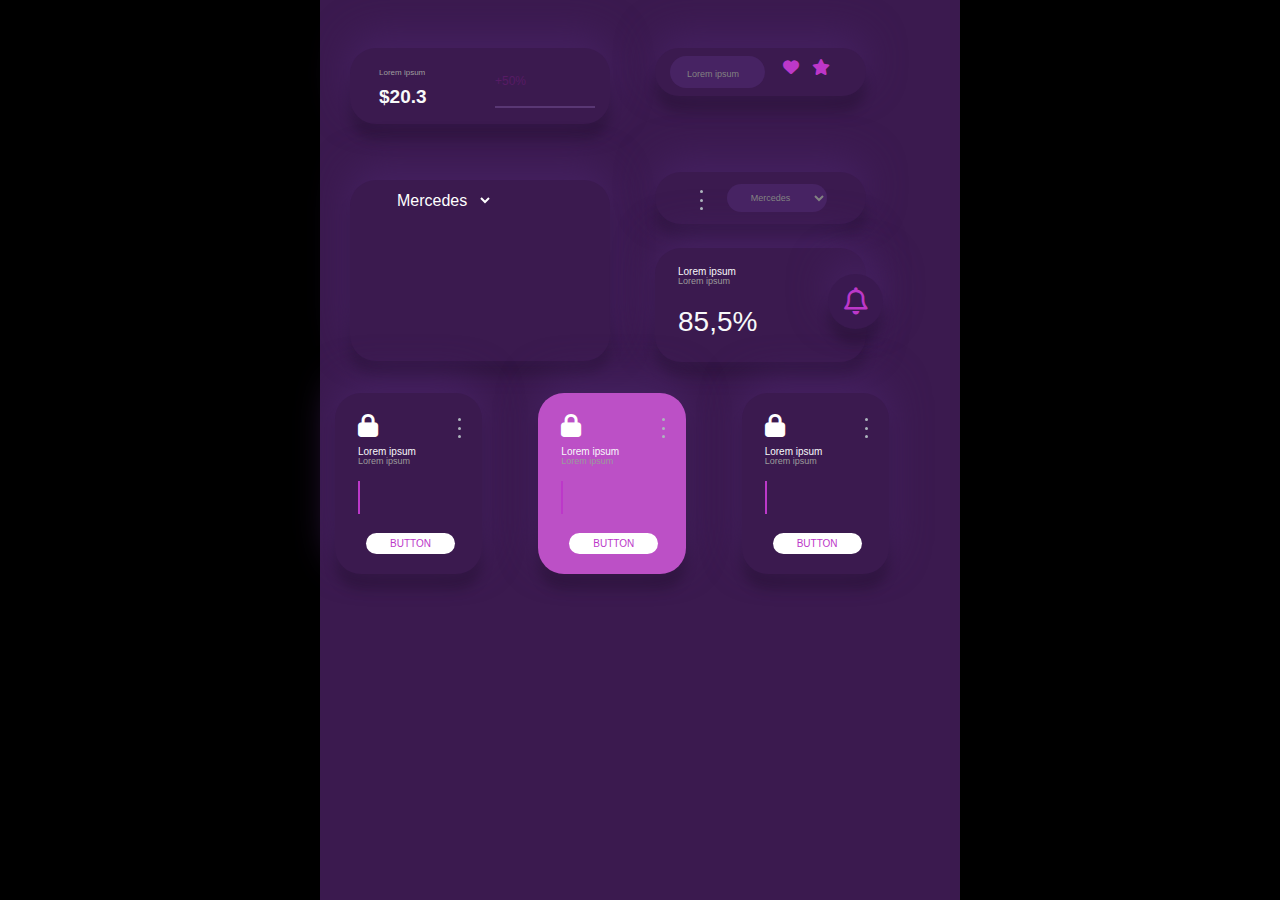
==== element-collection/index.html @ ca5ad82d "html" ====
<!DOCTYPE html>
<html lang="en">

<head>
    <meta charset="UTF-8">
    <meta name="viewport" content="width=device-width, initial-scale=1.0">
    <title>Element Collection</title>
    <link href="style.css" rel="stylesheet">
    <link rel="stylesheet" href="https://stackpath.bootstrapcdn.com/bootstrap/4.5.2/css/bootstrap.min.css">
    <link href="https://cdnjs.cloudflare.com/ajax/libs/font-awesome/6.0.0/css/all.min.css" rel="stylesheet">

    <script src="https://stackpath.bootstrapcdn.com/bootstrap/4.5.2/js/bootstrap.min.js"></script>
</head>

<body class="element_collection_body">
    <div class="container" id="element_collection">
        <div class="row">
            <div class="col-md-6">
                <div class="container">
                    <div class="row amount_growth mt-5 pb-2">

                        <div class="col-md-6 me-0 pe-0">
                            <p class="mb-1 amount_growth_heading">Lorem ipsum</p>
                            <span class="text-light amount"><b class="">$20.3</b></span>
                        </div>
                        <div class="col-md-6">
                            <div class="mt-4">
                                <p class="fs-6 mb-1" style="color: #571B65;font-size: 12px;">+50%</p>
                                <div class="progress_bar mb-2">
                                    <p class="progress_with_color"></p>
                                </div>
                            </div>
                        </div>
                    </div>
                </div>

            </div>
            <div class="col-md-6">
                <div class="container">
                    <div class="row heart_star_section mt-5 py-2">

                        <div class="col-md-6">
                            <div class="right_from_heart_button p-1 text-light">
                                <span class="btn_placeholder">Lorem ipsum</span>
                            </div>
                        </div>
                        <div class="col-md-6">
                            <i class="fas fa-heart mx-2"></i>
                            <i class="fas fa-star"></i>

                        </div>
                    </div>
                </div>

            </div>
        </div>
        <div class="row">
            <div class="col-md-6">
                <div class="container py-2">
                    <div class="row drop_down_row mt-5 pb-2">


                        <div class="col-md-6">
                            <select name="cars" id="drop_down">
                                <option value="">Volvo</option>
                                <option value="">Saab</option>
                                <option selected="" value="">Mercedes</option>
                                <option value="">Audi</option>
                            </select>
                        </div>
                    </div>
                </div>

            </div>
            <div class="col-md-6">
                <div class="container">
                    <div class="row three_dots_wirh_dropdown mt-5 py-2">

                        <div class="col-md-3 text-light">
                            <div class="vertical-dots">
                                <div></div>
                                <div></div>
                                <div></div>
                            </div>

                        </div>
                        <div class="col-md-9">
                            <div class="p-1 text-light">
                                <select name="cars" id="drop_down_right">
                                    <option value="">Volvo</option>
                                    <option value="">Saab</option>
                                    <option selected="" value="">Mercedes</option>
                                    <option value="">Audi</option>
                                </select>
                            </div>
                        </div>

                    </div>
                </div>

                <div class="container">
                    <div class="row three_dots_wirh_dropdown mt-4 py-3">

                        <div class="col-md-9 text-light">
                            <p class="mb-0 ml-2" style="font-size: 10px;">Lorem ipsum</p>
                            <p class="mb-1 ml-2" style="font-size: 9px; color: #9b9b9b; margin-top: -4px;">Lorem ipsum
                            </p>

                            <h3 class="ml-2 mt-3">85,5%</h3>
                        </div>
                        <div class="col-md-3">
                            <div class="p-1 notification-icon">
                                <i class="fa-regular fa-bell"></i>
                            </div>
                        </div>

                    </div>
                </div>
            </div>
        </div>
        <div class="row mt-4 row_including_col">
            <div class="col-md-4 mb-2">
                <div class="first_col row">
                    <div class="col-md-9 mt-3" style="font-size: 23px;">
                        <i class="fa-solid fa-lock ml-2"></i>
                        <p class="mb-0 ml-2 text-light" style="font-size: 10px;">Lorem ipsum</p>
                        <p class="mb-1 ml-2" style="font-size: 9px; color: #9b9b9b; margin-top: -4px;">Lorem ipsum</p>
                        <div class="below_to_lock_line"></div>
                        <div class="">
                            <button class="first_col_button">BUTTON</button>
                        </div>
                    </div>
                    <div class="col-md-3 position-relative">
                        <div class="vertical-dots_first_col position-absolute">
                            <div></div>
                            <div></div>
                            <div></div>
                        </div>
                    </div>
                </div>
            </div>
            <div class="col-md-4 mb-2">
                <div class="second_col row">
                    <div class="col-md-9 mt-3" style="font-size: 23px;">
                        <i class="fa-solid fa-lock ml-2"></i>
                        <p class="mb-0 ml-2 text-light" style="font-size: 10px;">Lorem ipsum</p>
                        <p class="mb-1 ml-2" style="font-size: 9px; color: #9b9b9b; margin-top: -4px;">Lorem ipsum</p>
                        <div class="below_to_lock_line"></div>
                        <div class="">
                            <button class="second_col_button">BUTTON</button>
                        </div>
                    </div>
                    <div class="col-md-3 position-relative">
                        <div class="vertical-dots_first_col position-absolute">
                            <div></div>
                            <div></div>
                            <div></div>
                        </div>
                    </div>
                </div>
            </div>
            <div class="col-md-4 mb-2">
                <div class="third_col row">
                    <div class="col-md-9 mt-3" style="font-size: 23px;">
                        <i class="fa-solid fa-lock ml-2"></i>
                        <p class="mb-0 ml-2 text-light" style="font-size: 10px;">Lorem ipsum</p>
                        <p class="mb-1 ml-2" style="font-size: 9px; color: #9b9b9b; margin-top: -4px;">Lorem ipsum</p>
                        <div class="below_to_lock_line"></div>
                        <div class="">
                            <button class="third_col_button">BUTTON</button>
                        </div>
                    </div>
                    <div class="col-md-3 position-relative">
                        <div class="vertical-dots_first_col position-absolute">
                            <div></div>
                            <div></div>
                            <div></div>
                        </div>
                    </div>
                </div>
            </div>
        </div>
    </div>


    <script src="https://stackpath.bootstrapcdn.com/bootstrap/4.5.2/js/bootstrap.min.js"></script>









</body>

</html>
---- element-collection/style.css ----
*{
    margin: 0;
    padding: 0;
}
.element_collection_body {
    height: 100vh;
    width: 100vw;
    background-color: #000;
}
#element_collection {
    width: 50vw;
    height: 100vh;
    background-color: #3B1A4F;
}

.progress_with_color {
    background-color: #9236A3;
}

.amount_growth {
    background-color: #3B1A4F;
    border-radius: 26px;
    box-shadow: #452161 0px -13px 38px, rgba(0, 0, 0, 0.22) 0px 15px 12px;
    width: 100%;
    margin-left: 0 !important;
}

.progress_bar {
    height: 2px;
    width: 100%;
    background-color: #593774;
}
.amount {
    margin-left: 14px;
    font-size: 19px;
}

.amount_growth_heading {
    font-size: 8px;
    margin-top: 19px;
    margin-left: 14px;
    color: #9f9f9f;
}
.heart_star_section {
    width: 81%;
    background-color: #3B1A4F;
    border-radius: 26px;
    box-shadow: #452161 0px -13px 38px, rgba(0, 0, 0, 0.22) 0px 15px 12px;
}
.right_from_heart_button {
    width: 95px;
    background-color: #472363;
    border-radius: 18px;
}
span.btn_placeholder {
    font-size: 9px;
    margin-left: 13px;
    color: #828282;
}
.fa-heart {
    color: #BC38C9;
}

.fa-star {
    color: #BE36C8;
}

/* second row css */
#drop_down {
    width: 100%;
    background-color: #3B1A4F;
    border: 0;
    color: #fff;
    margin: 0;
    margin-top: 11px;
    margin-left: 28px;
}

.drop_down_row{
    background-color: #3B1A4F;
    border-radius: 26px;
    box-shadow: #452161 0px -13px 38px, rgba(0, 0, 0, 0.22) 0px 15px 12px;
    width: 100%;
    margin-left: 0 !important;
    height: 181px;
}

#drop_down_right {
    background-color: #472363;
    border-radius: 18px;
    border: 0;
    padding: 8px 20px;
    font-size: 9px;
    color: #828282;
}

.vertical-dots {
  display: flex;
  flex-direction: column;
  justify-content: space-between;
  height: 20px; /* Adjust height as needed */
  margin-top:10px
}

.vertical-dots div {
  width: 3px;
  height: 3px;
  background-color: #adb5bd;
  border-radius: 50%;
  margin-left:30px;
}
.three_dots_wirh_dropdown {
    width: 81%;
    background-color: #3B1A4F;
    border-radius: 26px;
    box-shadow: #452161 0px -13px 38px, rgba(0, 0, 0, 0.22) 0px 15px 12px;
}
.fa-bell {
    color: #BC38C9;
    font-size: 27px;
    position: absolute;
    left: 16px;
    top: 13px;
}
.notification-icon {
    background-color: #3A1950;
    box-shadow: #452161 0px -13px 38px, rgba(0, 0, 0, 0.22) 0px 15px 12px;
    border-radius: 50%;
    height: 55px;
    width: 55px;
    position: relative;
    margin-top: 10px;
}
.row_including_col {
    margin: 0 !important;
}
.first_col, .second_col, .third_col {
    background-color: #3B1A4F;
    border-radius: 26px;
    box-shadow: #452161 0px -13px 38px, rgba(0, 0, 0, 0.22) 0px 15px 12px;
    width: 85%;
    height: 181px;
}
.fa-lock {
    color: #fff;
}
.vertical-dots_first_col {
    display: flex;
    flex-direction: column;
    justify-content: space-between;
    height: 20px; /* Adjust height as needed */
    margin-top:10px;
    right: 21px;
    top: 15px;
}
  
.vertical-dots_first_col div {
    width: 3px;
    height: 3px;
    background-color: #adb5bd;
    border-radius: 50%;
    margin-left:30px;
}
.below_to_lock_line{
    border-left: 2px solid #BC38C9;
    height: 33px;
    margin-left: 8px;
    margin-top: 13px;
}
.first_col_button,.second_col_button,.third_col_button {
    background-color: #fff;
    color: #BC38C9;
    font-size: 10px;
    padding: 3px 24px;
    margin-left: 16px;
    margin-top: 19px;
    border-radius: 20px;
    border: 0;
}
.second_col {
    background-color: #bc50c6;
}
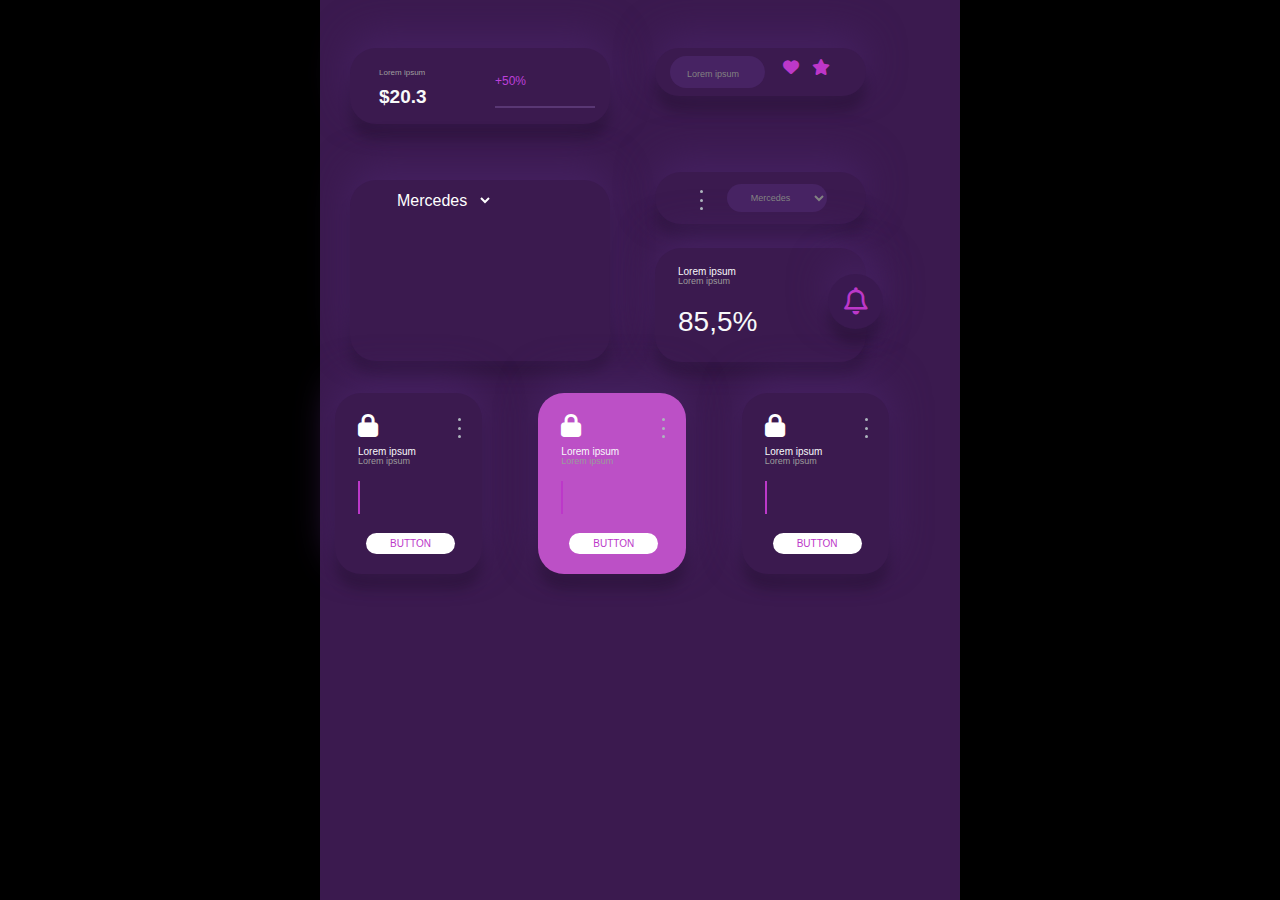
==== commit a724d92c: "html" ====
--- a/element-collection/index.html
+++ b/element-collection/index.html
@@ -25,7 +25,7 @@
                         </div>
                         <div class="col-md-6">
                             <div class="mt-4">
-                                <p class="fs-6 mb-1" style="color: #571B65;font-size: 12px;">+50%</p>
+                                <p class="fs-6 mb-1" style="color: #bd40da; font-size: 12px;">+50%</p>
                                 <div class="progress_bar mb-2">
                                     <p class="progress_with_color"></p>
                                 </div>
@@ -186,13 +186,6 @@
     <script src="https://stackpath.bootstrapcdn.com/bootstrap/4.5.2/js/bootstrap.min.js"></script>
 
 
-
-
-
-
-
-
-
 </body>
 
 </html>